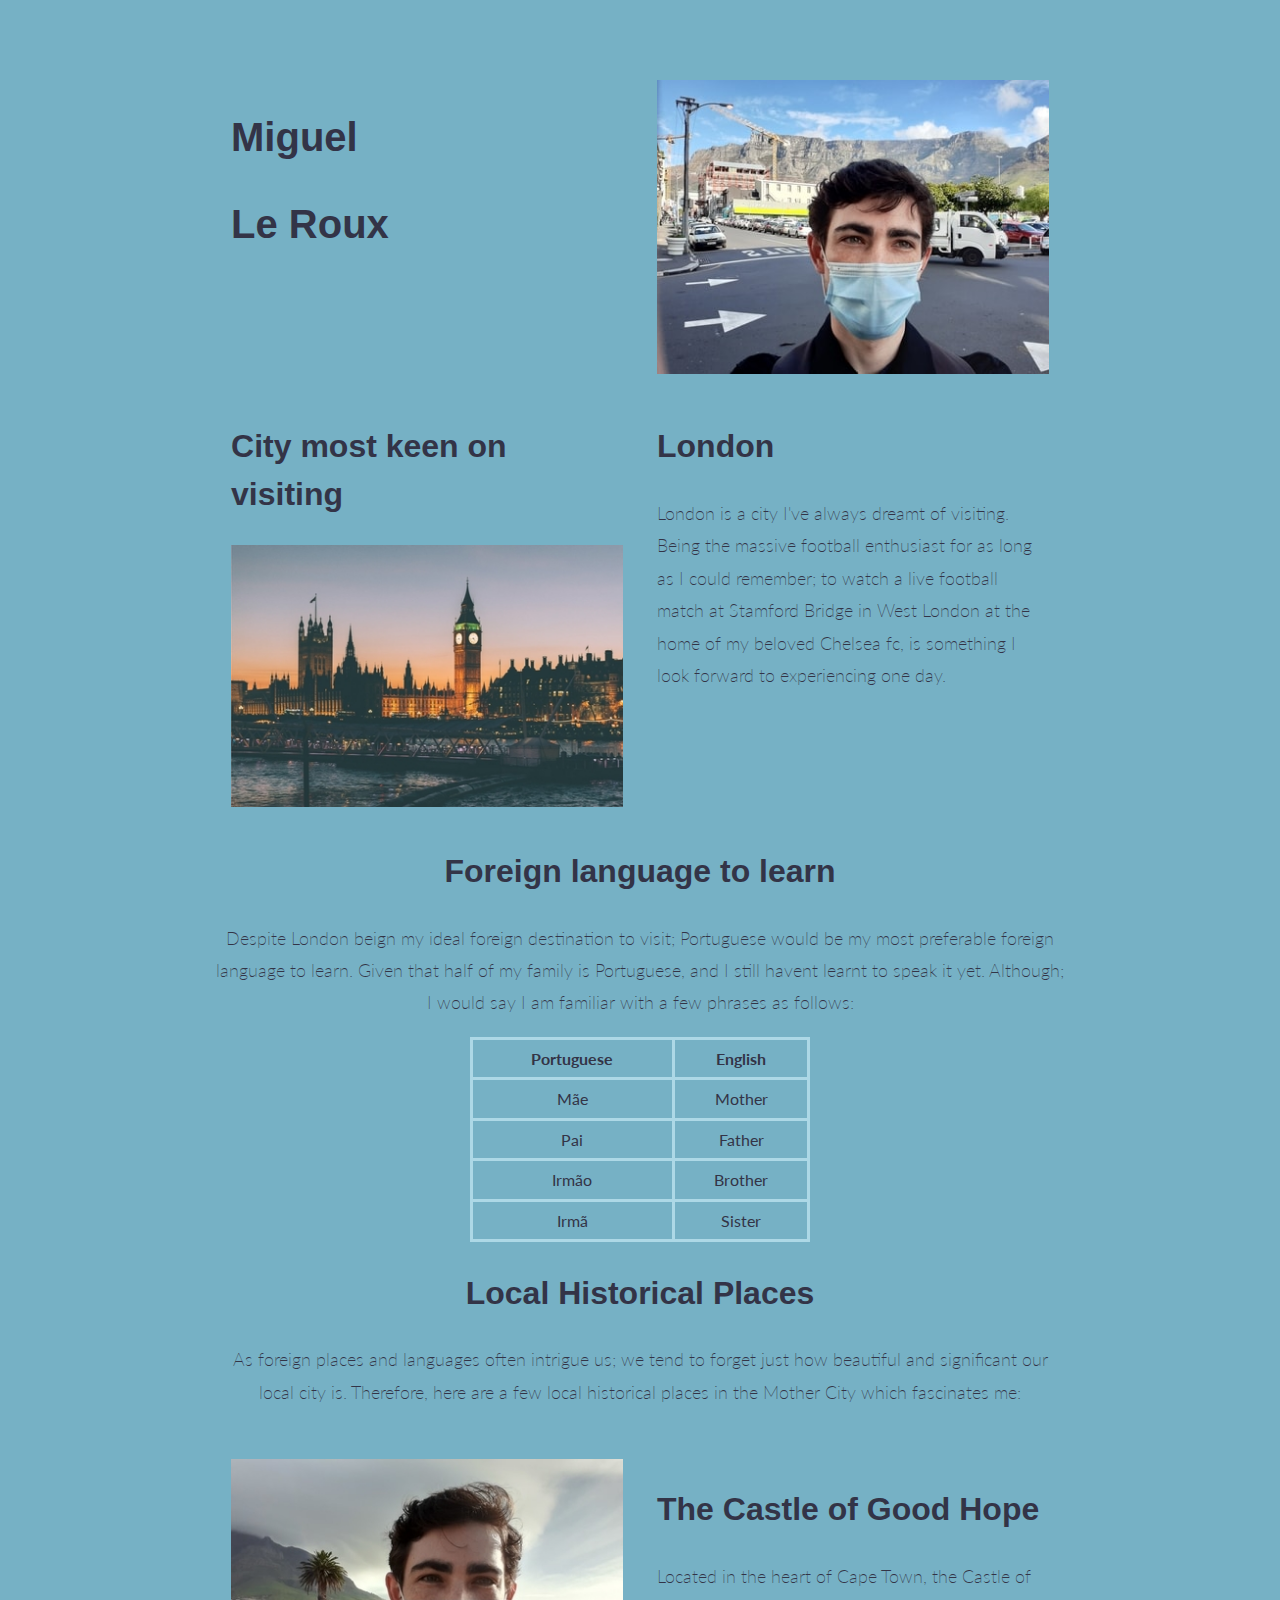
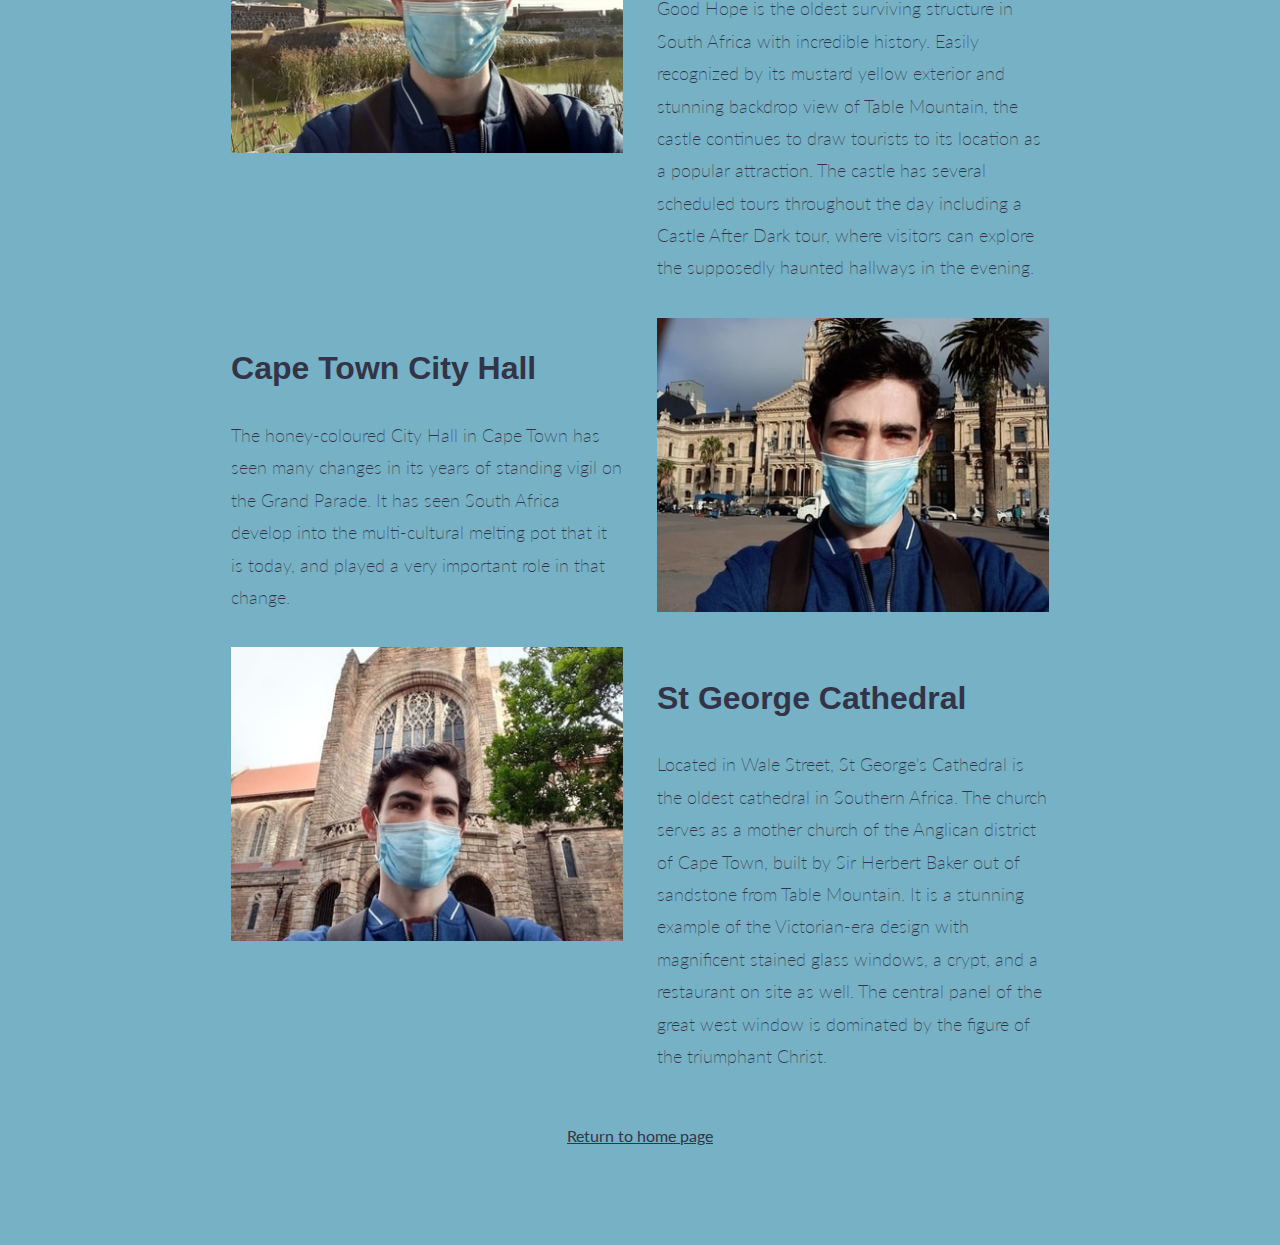
==== simple-grid-webpage/simplegrid.html @ d0c8180e "Changed simple grid html and css file location" ====
<!DOCTYPE html>
<html lang="en">

<head>
  <meta charset="UTF-8">
  <meta http-equiv="X-UA-Compatible" content="IE=edge">
  <meta name="viewport" content="width=device-width, initial-scale=1.0">
  <title>Simple Grid Web Page</title>
  <link rel="stylesheet" href="simple-grid.css">
</head>

<body>
  <div class="container">

    <!-- <!SECTION 1> -->
      <header>
        <!-- <div class="container"> -->
        <div class="row">
          <div class="col-6">
            <div class="name">
              <div class="firstname">
                <h1>Miguel</h1>
              </div>
              <div class="surname">
                <h1>Le Roux</h1>
              </div>
            </div>
          </div>

          <div class="col-6">
            <div class="miguelimage">
              <img src="../../Images/migueltablemountainimage.jpg" alt="An image of Miguel" class="Mimage">
            </div>
          </div>
        </div>
        <!-- </div> -->
      </header>

      <!-- <!SECTION 2> -->
        <!-- <div class="container"> -->
        <div class="row">
          <div class="col-6">
            <div class="citytextheading">
              <h2>City most keen on visiting</h2>
            </div>
            <div class="cityimage">
              <img src="../../Images/london.jpg" alt="Image of West London">
            </div>
          </div>

          <div class="col-6">
            <div class="favouritecity">
              <div class="city">
                <h2>London</h2>
              </div>
              <div class="citytext">
                <p>London is a city I've always dreamt of visiting. Being the massive football enthusiast for as long as
                  I could remember; to watch a live football match at Stamford Bridge in West London at the home of my
                  beloved Chelsea fc, is something I look forward to experiencing one day. </p>
              </div>
            </div>
          </div>
        </div>
        <!-- </div> -->

        <!-- <!SECTION 3> -->
          <!-- <div class="container"> -->
          <div class="languagetext">
            <h2>Foreign language to learn</h2>
          </div>
          <div class="portuguesetext">
            <p>Despite London beign my ideal foreign destination to visit; Portuguese would be my most preferable
              foreign language to learn. Given that half of my family is Portuguese, and I still havent learnt to speak
              it yet. Although; I would say I am familiar with a few phrases as follows:
            </p>
          </div>
          <div class="tableofphrases">
            <table class="center">
              <div class="tableheading">
                <tr>
                  <th>Portuguese</th>
                  <th>English</th>
                </tr>
              </div>
              <div class="tabledata">
                <tr>
                  <td>Mãe</td>
                  <td>Mother</td>
                </tr>
                <tr>
                  <td>Pai</td>
                  <td>Father</td>
                </tr>
                <tr>
                  <td>Irmão</td>
                  <td>Brother</td>
                </tr>
                <tr>
                  <td>Irmã</td>
                  <td>Sister</td>
                </tr>
              </div>
            </table>
          </div>
          <!-- </div> -->

          <!-- <!SECTION 4> -->
          <!-- <div class="container"> -->
          <div class="historicalplaces">
            <div class="historicalheader">
              <h2>Local Historical Places</h2>
            </div>
            <div class="historicaltext">
              <p>As foreign places and languages often intrigue us; we tend to forget just how beautiful and
                significant our local city is. Therefore, here are a few local historical places in the Mother City
                which fascinates me:</p>
            </div>
          </div>

          <div class="row">
            <div class="historicplace1">
              <div class="col-6">
                <div class="castleimage">
                  <img src="../../Images/miguelcastleimage.jpg" alt="The Castle of Good Hope">
                </div>
              </div>
            </div>
            <div class="col-6">
              <div class="castletext">
                <div class="castletextheading">
                  <h2>The Castle of Good Hope</h2>
                </div>
                <div class="castletextpara">
                  <p>Located in the heart of Cape Town, the Castle of Good Hope is the oldest surviving structure in
                    South Africa with incredible history. Easily recognized by its mustard yellow exterior and
                    stunning backdrop view of Table Mountain, the castle continues to draw tourists to its location as
                    a popular attraction. The castle has several scheduled tours throughout the day including a Castle
                    After Dark tour, where visitors can explore the supposedly haunted hallways in the evening.</p>
                </div>
              </div>
            </div>
          </div>



          <div class="row">
            <div class="historicplace2">
              <div class="col-6">
                <div class="district6-text">
                  <div class="district6-textheading">
                    <h2>Cape Town City Hall</h2>
                  </div>
                  <div class="district6-textpara">
                    <p>The honey-coloured City Hall in Cape Town has seen many changes in its years of standing vigil
                      on the Grand Parade. It has seen South Africa develop into the multi-cultural melting pot that
                      it is today, and played a very important role in that change.</p>
                  </div>
                </div>
              </div>

              <div class="col-6">
                <div class="district6-image">
                  <img src="../../Images/miguelcityhallim.jpg" alt="The Distric 6 Museum">
                </div>
              </div>
            </div>
          </div>

          <div class="row">
            <div class="historicplace3">
              <div class="col-6">
                <div class="stgeorgecathedralimage">
                  <img src="../../Images/miguelstgeorgescathedral.jpg" alt="St George Cathedral">
                </div>
              </div>
              <div class="col-6">
                <div class="stgeorgecathedraltext">
                  <div class="stgeorgecathedraltextheading">
                    <h2>St George Cathedral</h2>
                  </div>
                  <div class="stgeorgecathedraltextpara">
                    <p>Located in Wale Street, St George's Cathedral is the oldest cathedral in Southern Africa. The
                      church serves as a mother church of the Anglican district of Cape Town, built by Sir Herbert
                      Baker out of sandstone from Table Mountain. It is a stunning example of the Victorian-era design
                      with magnificent stained glass windows, a crypt, and a restaurant on site as well. The central
                      panel of the great west window is dominated by the figure of the triumphant Christ.</p>
                  </div>
                </div>
              </div>
            </div>
          </div>
          <!-- </div> -->

          <!-- </div> -->
          <!-- </div> -->

          <div class="footnote">
            <a href="../../landingpage.html">Return to home page</a>
          </div>
  </div>
</body>

</html>
---- simple-grid-webpage/simple-grid.css ----
/**
*** SIMPLE GRID
*** (C) ZACH COLE 2016
**/

@import url(https://fonts.googleapis.com/css?family=Lato:400,300,300italic,400italic,700,700italic);

/* UNIVERSAL */

/* html, */
body {
  /* height: 100%; */
  /* width: 100%; */
  /* margin: 0; */
  padding: 5%;
  /* left: 0; */
  /* top: 0; */
  /* font-size: 100%; */
  background-color: rgb(118, 177, 197);
        
}

/* ROOT FONT STYLES */

* {
  font-family: 'Lato', Helvetica, sans-serif;
  color: #333447;
  line-height: 1.5;
}

/* TYPOGRAPHY */

h1 {
  font-size: 2.5rem;
  font-weight: bolder;
  font-family: Arial, Helvetica, sans-serif;
}

h2 {
  font-size: 2rem;
  font-weight: bolder;
  font-family: Arial, Helvetica, sans-serif;
}

h3 {
  font-size: 1.375rem;
}

h4 {
  font-size: 1.125rem;
}

h5 {
  font-size: 1rem;
}

h6 {
  font-size: 0.875rem;
}

p {
  font-size: 1.125rem;
  font-weight: 200;
  line-height: 1.8;
}

.font-light {
  font-weight: 300;
}

.font-regular {
  font-weight: 400;
}

.font-heavy {
  font-weight: 700;
}

/* POSITIONING */

.left {
  text-align: left;
}

.right {
  text-align: right;
}

.center {
  text-align: center;
  margin-left: auto;
  margin-right: auto;
}

.justify {
  text-align: justify;
}

/* ==== GRID SYSTEM ==== */

.container {
  /* width: 100%; */
  margin-left: auto;
  margin-right: auto;
}

.row {
  position: relative;
  width: 100%;
}

.row [class^="col"] {
  float: left;
  margin: 0.5rem 2%;
  min-height: 0.125rem;
}

.col-1,
.col-2,
.col-3,
.col-4,
.col-5,
.col-6,
.col-7,
.col-8,
.col-9,
.col-10,
.col-11,
.col-12 {
  width: 96%;
}

.col-1-sm {
  width: 4.33%;
}

.col-2-sm {
  width: 12.66%;
}

.col-3-sm {
  width: 21%;
}

.col-4-sm {
  width: 29.33%;
}

.col-5-sm {
  width: 37.66%;
}

.col-6-sm {
  width: 46%;
}

.col-7-sm {
  width: 54.33%;
}

.col-8-sm {
  width: 62.66%;
}

.col-9-sm {
  width: 71%;
}

.col-10-sm {
  width: 79.33%;
}

.col-11-sm {
  width: 87.66%;
}

.col-12-sm {
  width: 96%;
}

.row::after {
	content: "";
	display: table;
	clear: both;
}

.hidden-sm {
  display: none;
}

@media only screen and (min-width: 33.75em) {  /* 540px */
  .container {
    width: 80%;
  }
}

@media only screen and (min-width: 45em) {  /* 720px */
  .col-1 {
    width: 4.33%;
  }

  .col-2 {
    width: 12.66%;
  }

  .col-3 {
    width: 21%;
  }

  .col-4 {
    width: 29.33%;
  }

  .col-5 {
    width: 37.66%;
  }

  .col-6 {
    width: 46%;
  }

  .col-7 {
    width: 54.33%;
  }

  .col-8 {
    width: 62.66%;
  }

  .col-9 {
    width: 71%;
  }

  .col-10 {
    width: 79.33%;
  }

  .col-11 {
    width: 87.66%;
  }

  .col-12 {
    width: 96%;
  }

  .hidden-sm {
    display: block;
  }
}

.footnote {
  text-align: center;
  padding-top: 3%;
  padding-bottom: 3%;
}

img {
  max-width: 100%;
  transition: ease-out 0.3s;
}

.languagetext {
  text-align: center;
  font-weight: bold;
  font-size: 1rem;
  
}

.portuguesetext {
  text-align: center;
  font-size: 1rem;
}

table {
  width: 40%;
  
  
}

.center {
   margin-left: auto;
   margin-right: auto;
}


table, th, td {
   border: 3px solid lightblue;
   border-collapse: collapse;
   margin-top: 2%;
   font-size: 1rem;
   text-align: center;
}

th, td {
  padding: 2%;
  align-self: center;
}

.historicalplaces {
  text-align: center;
}

.historicalheader {
  font-weight: bolder;
  font-size: 2rem;
}

.historicaltext {
  margin-top: 2%;
  font-size: 2rem;
  margin-bottom: 5%;
  text-align: center;
}

@media only screen and (min-width: 60em) { /* 960px */
  .container {
    width: 75%;
    max-width: 60rem;
  }
}
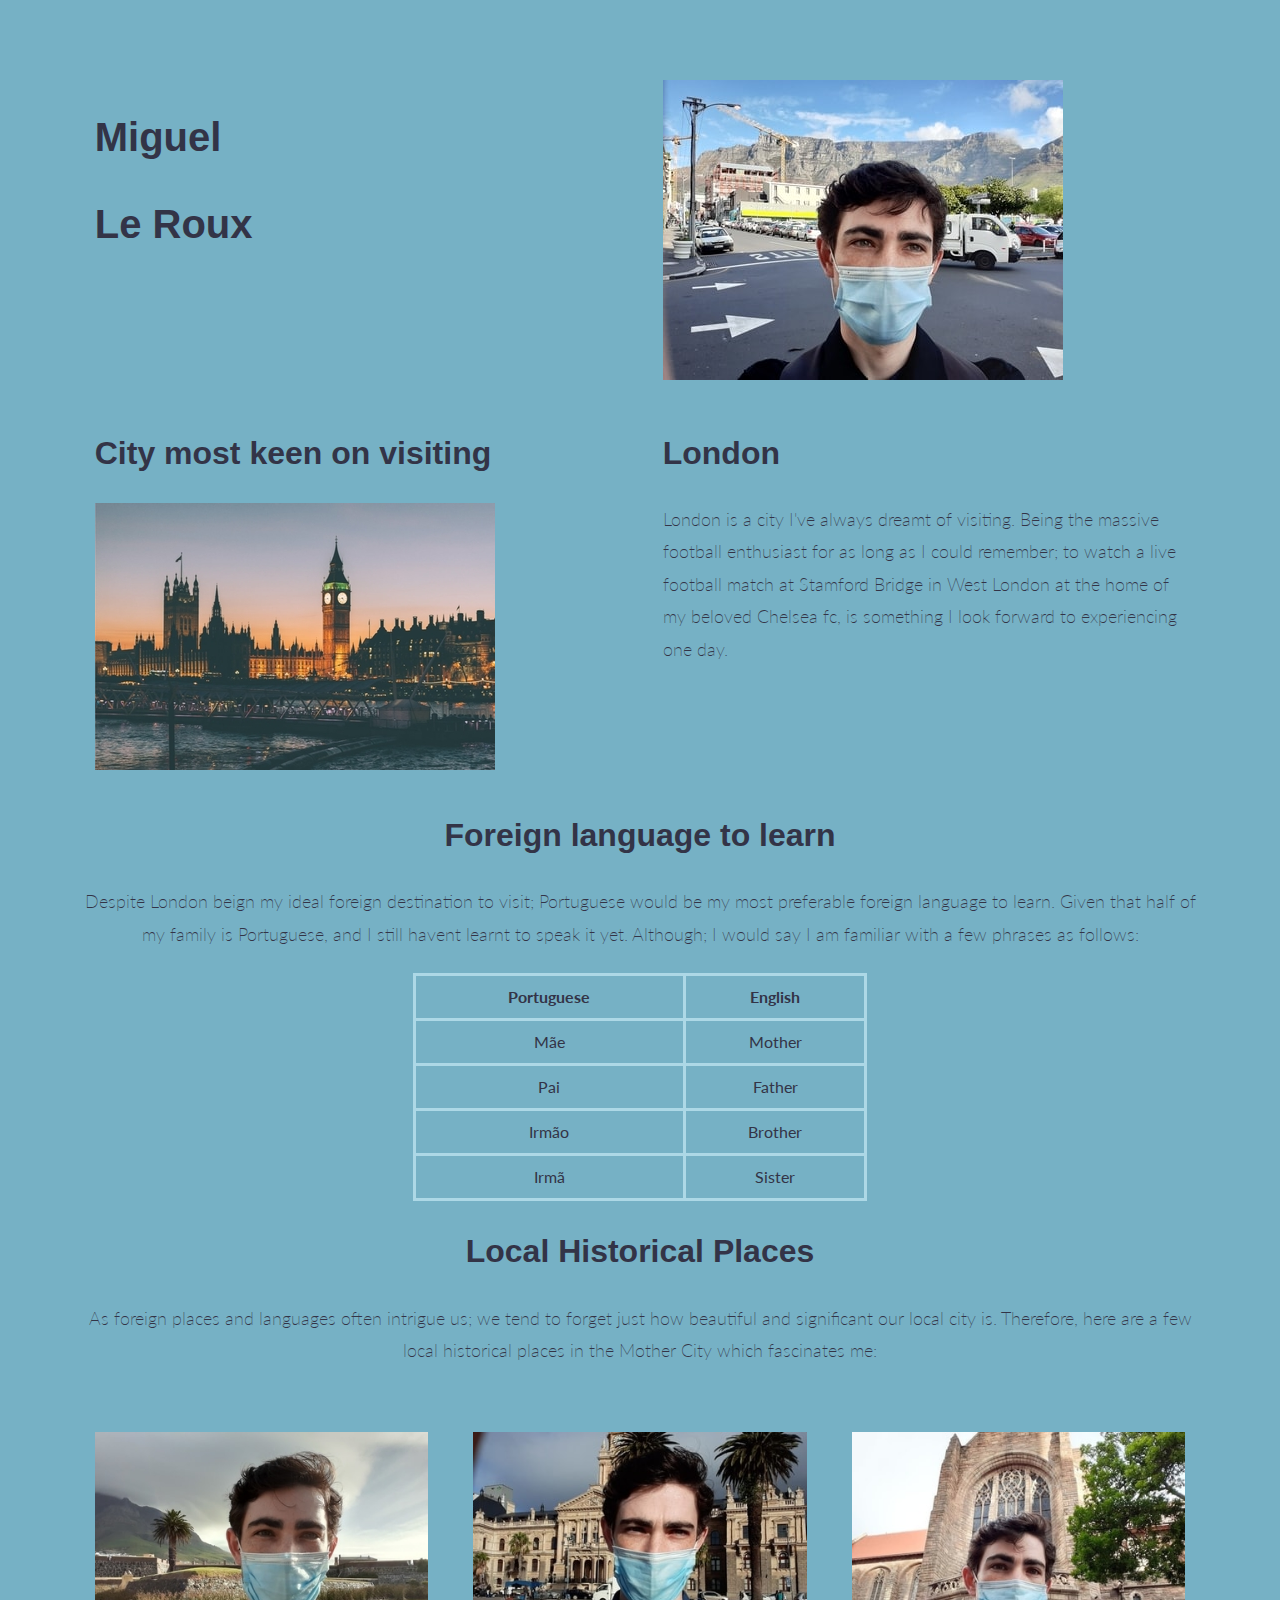
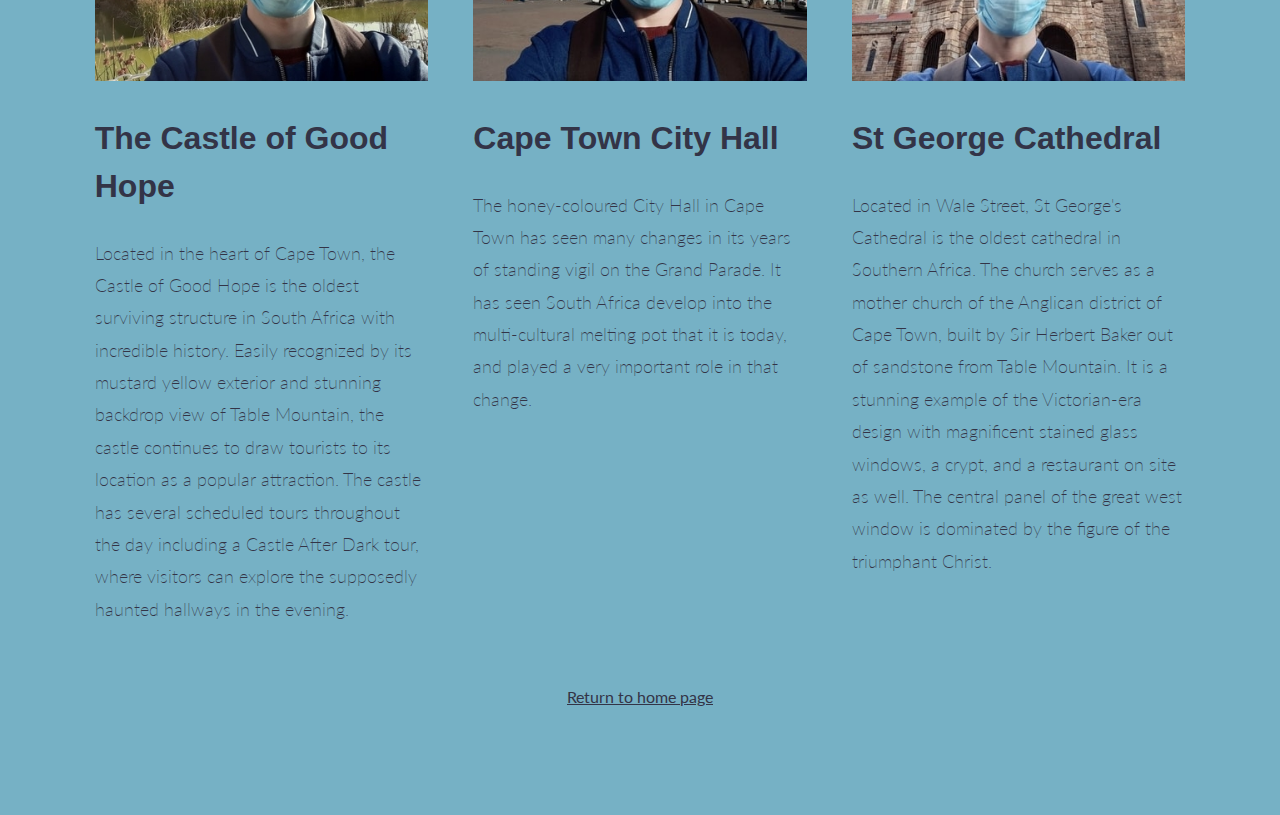
==== commit 75c66fbc: "changed simple grid format" ====
--- a/simple-grid-webpage/simplegrid.html
+++ b/simple-grid-webpage/simplegrid.html
@@ -29,7 +29,7 @@
 
           <div class="col-6">
             <div class="miguelimage">
-              <img src="../../Images/migueltablemountainimage.jpg" alt="An image of Miguel" class="Mimage">
+              <img src="../Images/migueltablemountainimage.jpg" alt="An image of Miguel" class="Mimage">
             </div>
           </div>
         </div>
@@ -44,7 +44,7 @@
               <h2>City most keen on visiting</h2>
             </div>
             <div class="cityimage">
-              <img src="../../Images/london.jpg" alt="Image of West London">
+              <img src="../Images/london.jpg" alt="Image of West London">
             </div>
           </div>
 
@@ -117,15 +117,15 @@
             </div>
           </div>
 
-          <div class="row">
+         <div class="row">
             <div class="historicplace1">
-              <div class="col-6">
+             <div class="col-4">
                 <div class="castleimage">
-                  <img src="../../Images/miguelcastleimage.jpg" alt="The Castle of Good Hope">
-                </div>
-              </div>
-            </div>
-            <div class="col-6">
+                  <img src="../Images/miguelcastleimage.jpg" alt="The Castle of Good Hope">
+                </div>
+               <!-- </div> -->
+               <!-- </div> -->
+               <!-- <div class="col-2"> -->
               <div class="castletext">
                 <div class="castletextheading">
                   <h2>The Castle of Good Hope</h2>
@@ -139,13 +139,17 @@
                 </div>
               </div>
             </div>
-          </div>
-
-
-
-          <div class="row">
+           <!-- </div> -->
+
+
+
+             <!-- <div class="row"> -->
             <div class="historicplace2">
-              <div class="col-6">
+             <div class="col-4">
+                 <div class="district6-image">
+                   <img src="../Images/miguelcityhallim.jpg" alt="The Distric 6 Museum">
+                 </div>
+                
                 <div class="district6-text">
                   <div class="district6-textheading">
                     <h2>Cape Town City Hall</h2>
@@ -156,24 +160,22 @@
                       it is today, and played a very important role in that change.</p>
                   </div>
                 </div>
-              </div>
-
-              <div class="col-6">
-                <div class="district6-image">
-                  <img src="../../Images/miguelcityhallim.jpg" alt="The Distric 6 Museum">
-                </div>
-              </div>
-            </div>
-          </div>
-
-          <div class="row">
+                <!-- </div> -->
+
+                <!-- <div class="col-2"> -->
+               
+              </div>
+            </div>
+          </div>
+
+             <!-- <div class="row"> -->
             <div class="historicplace3">
-              <div class="col-6">
+             <div class="col-4">
                 <div class="stgeorgecathedralimage">
-                  <img src="../../Images/miguelstgeorgescathedral.jpg" alt="St George Cathedral">
-                </div>
-              </div>
-              <div class="col-6">
+                  <img src="../Images/miguelstgeorgescathedral.jpg" alt="St George Cathedral">
+                </div>
+                <!-- </div> -->
+                <!-- <div class="col-2"> -->
                 <div class="stgeorgecathedraltext">
                   <div class="stgeorgecathedraltextheading">
                     <h2>St George Cathedral</h2>
@@ -195,7 +197,7 @@
           <!-- </div> -->
 
           <div class="footnote">
-            <a href="../../landingpage.html">Return to home page</a>
+            <a href="../landingpage.html">Return to home page</a>
           </div>
   </div>
 </body>
--- a/simple-grid-webpage/simple-grid.css
+++ b/simple-grid-webpage/simple-grid.css
@@ -99,7 +99,7 @@
 /* ==== GRID SYSTEM ==== */
 
 .container {
-  /* width: 100%; */
+  width: 100%;
   margin-left: auto;
   margin-right: auto;
 }
@@ -314,7 +314,7 @@
 
 @media only screen and (min-width: 60em) { /* 960px */
   .container {
-    width: 75%;
-    max-width: 60rem;
-  }
-}
+    width: 100%;
+    /* max-width: 60rem; */
+  }
+}
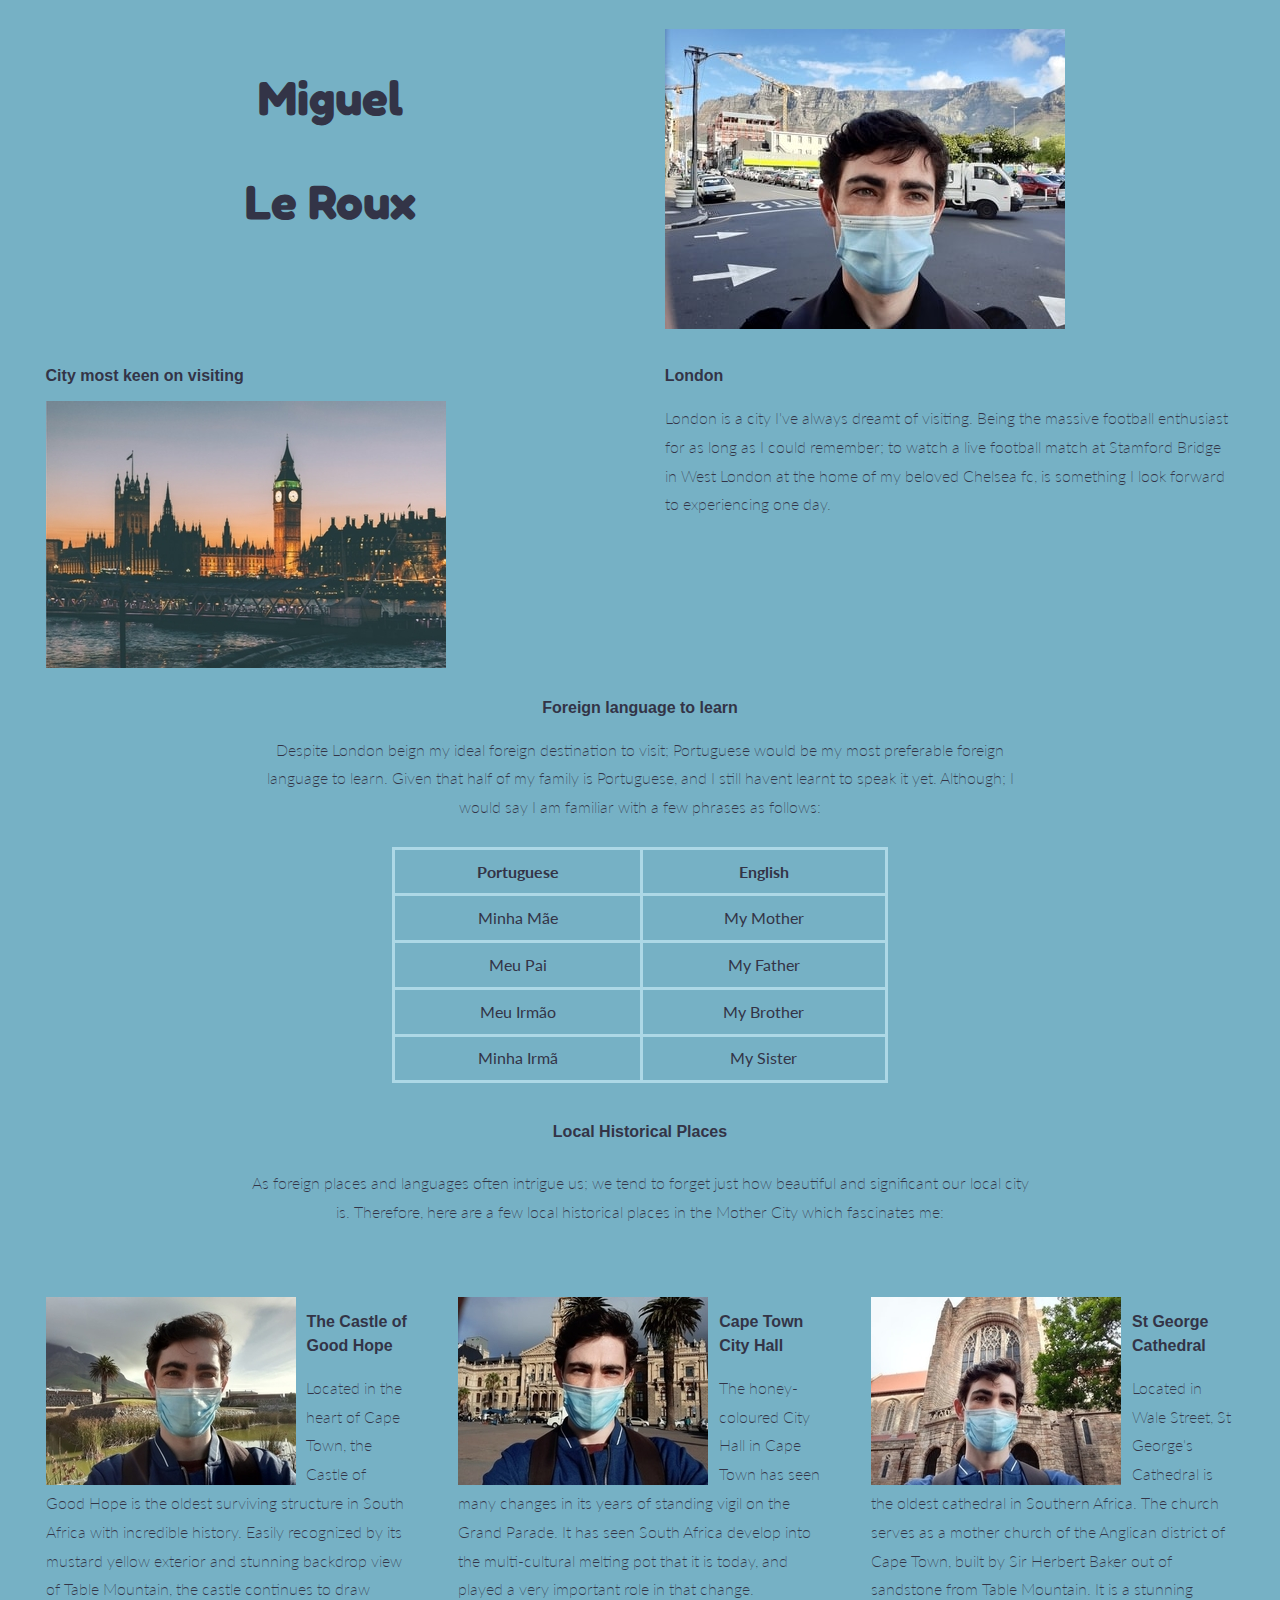
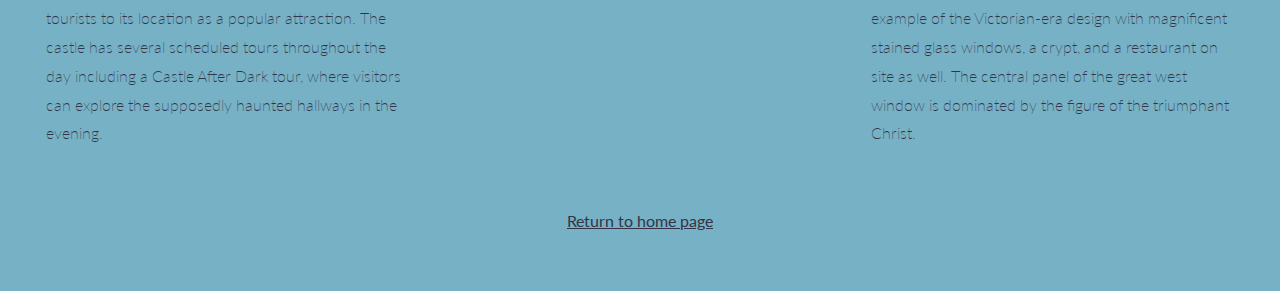
==== commit 14d34d5d: "Changed format of Historical Places section" ====
--- a/simple-grid-webpage/simplegrid.html
+++ b/simple-grid-webpage/simplegrid.html
@@ -6,6 +6,8 @@
   <meta http-equiv="X-UA-Compatible" content="IE=edge">
   <meta name="viewport" content="width=device-width, initial-scale=1.0">
   <title>Simple Grid Web Page</title>
+  <link rel="preconnect" href="https://fonts.gstatic.com">
+<link href="https://fonts.googleapis.com/css2?family=Fredoka+One&display=swap" rel="stylesheet">
   <link rel="stylesheet" href="simple-grid.css">
 </head>
 
@@ -84,20 +86,20 @@
               </div>
               <div class="tabledata">
                 <tr>
-                  <td>Mãe</td>
-                  <td>Mother</td>
-                </tr>
-                <tr>
-                  <td>Pai</td>
-                  <td>Father</td>
-                </tr>
-                <tr>
-                  <td>Irmão</td>
-                  <td>Brother</td>
-                </tr>
-                <tr>
-                  <td>Irmã</td>
-                  <td>Sister</td>
+                  <td>Minha Mãe</td>
+                  <td>My Mother</td>
+                </tr>
+                <tr>
+                  <td>Meu Pai</td>
+                  <td>My Father</td>
+                </tr>
+                <tr>
+                  <td>Meu Irmão</td>
+                  <td>My Brother</td>
+                </tr>
+                <tr>
+                  <td>Minha Irmã</td>
+                  <td>My Sister</td>
                 </tr>
               </div>
             </table>
@@ -121,7 +123,7 @@
             <div class="historicplace1">
              <div class="col-4">
                 <div class="castleimage">
-                  <img src="../Images/miguelcastleimage.jpg" alt="The Castle of Good Hope">
+                  <img src="../Images/miguelcastleimage.jpg" alt="The Castle of Good Hope" class="castle">
                 </div>
                <!-- </div> -->
                <!-- </div> -->
@@ -147,7 +149,7 @@
             <div class="historicplace2">
              <div class="col-4">
                  <div class="district6-image">
-                   <img src="../Images/miguelcityhallim.jpg" alt="The Distric 6 Museum">
+                   <img src="../Images/miguelcityhall.jpg" alt="The Distric 6 Museum" class="cityhall">
                  </div>
                 
                 <div class="district6-text">
@@ -172,7 +174,7 @@
             <div class="historicplace3">
              <div class="col-4">
                 <div class="stgeorgecathedralimage">
-                  <img src="../Images/miguelstgeorgescathedral.jpg" alt="St George Cathedral">
+                  <img src="../Images/miguelstgeorgescathedral.jpg" alt="St George Cathedral" class="george">
                 </div>
                 <!-- </div> -->
                 <!-- <div class="col-2"> -->
--- a/simple-grid-webpage/simple-grid.css
+++ b/simple-grid-webpage/simple-grid.css
@@ -12,7 +12,7 @@
   /* height: 100%; */
   /* width: 100%; */
   /* margin: 0; */
-  padding: 5%;
+  padding: 1%;
   /* left: 0; */
   /* top: 0; */
   /* font-size: 100%; */
@@ -31,14 +31,15 @@
 /* TYPOGRAPHY */
 
 h1 {
-  font-size: 2.5rem;
+  font-size: 3rem;
   font-weight: bolder;
-  font-family: Arial, Helvetica, sans-serif;
+  font-family:'Fredoka One', cursive;
+  text-align: center;
 }
 
 h2 {
-  font-size: 2rem;
-  font-weight: bolder;
+  font-size: 1rem;
+  font-weight: bold;
   font-family: Arial, Helvetica, sans-serif;
 }
 
@@ -59,7 +60,7 @@
 }
 
 p {
-  font-size: 1.125rem;
+  font-size: 1rem;
   font-weight: 200;
   line-height: 1.8;
 }
@@ -248,6 +249,13 @@
   }
 }
 
+@media only screen and (min-width: 60em) { /* 960px */
+  .container {
+    width: 100%;
+    /* max-width: 60rem; */
+  }
+}
+
 .footnote {
   text-align: center;
   padding-top: 3%;
@@ -269,6 +277,8 @@
 .portuguesetext {
   text-align: center;
   font-size: 1rem;
+  margin-right: 18%;
+  margin-left: 18%;
 }
 
 table {
@@ -298,11 +308,13 @@
 
 .historicalplaces {
   text-align: center;
+  
 }
 
 .historicalheader {
   font-weight: bolder;
   font-size: 2rem;
+  margin-top: 3%;
 }
 
 .historicaltext {
@@ -310,11 +322,23 @@
   font-size: 2rem;
   margin-bottom: 5%;
   text-align: center;
-}
-
-@media only screen and (min-width: 60em) { /* 960px */
-  .container {
-    width: 100%;
-    /* max-width: 60rem; */
-  }
-}
+  margin-left: 18%;
+  margin-right: 18%;
+}
+
+.castle {
+  float: left;
+  margin-right: 3%;
+}
+
+.cityhall {
+  float: left;
+  margin-right: 3%;
+}
+
+.george {
+  float: left;
+  margin-right: 3%;
+}
+
+
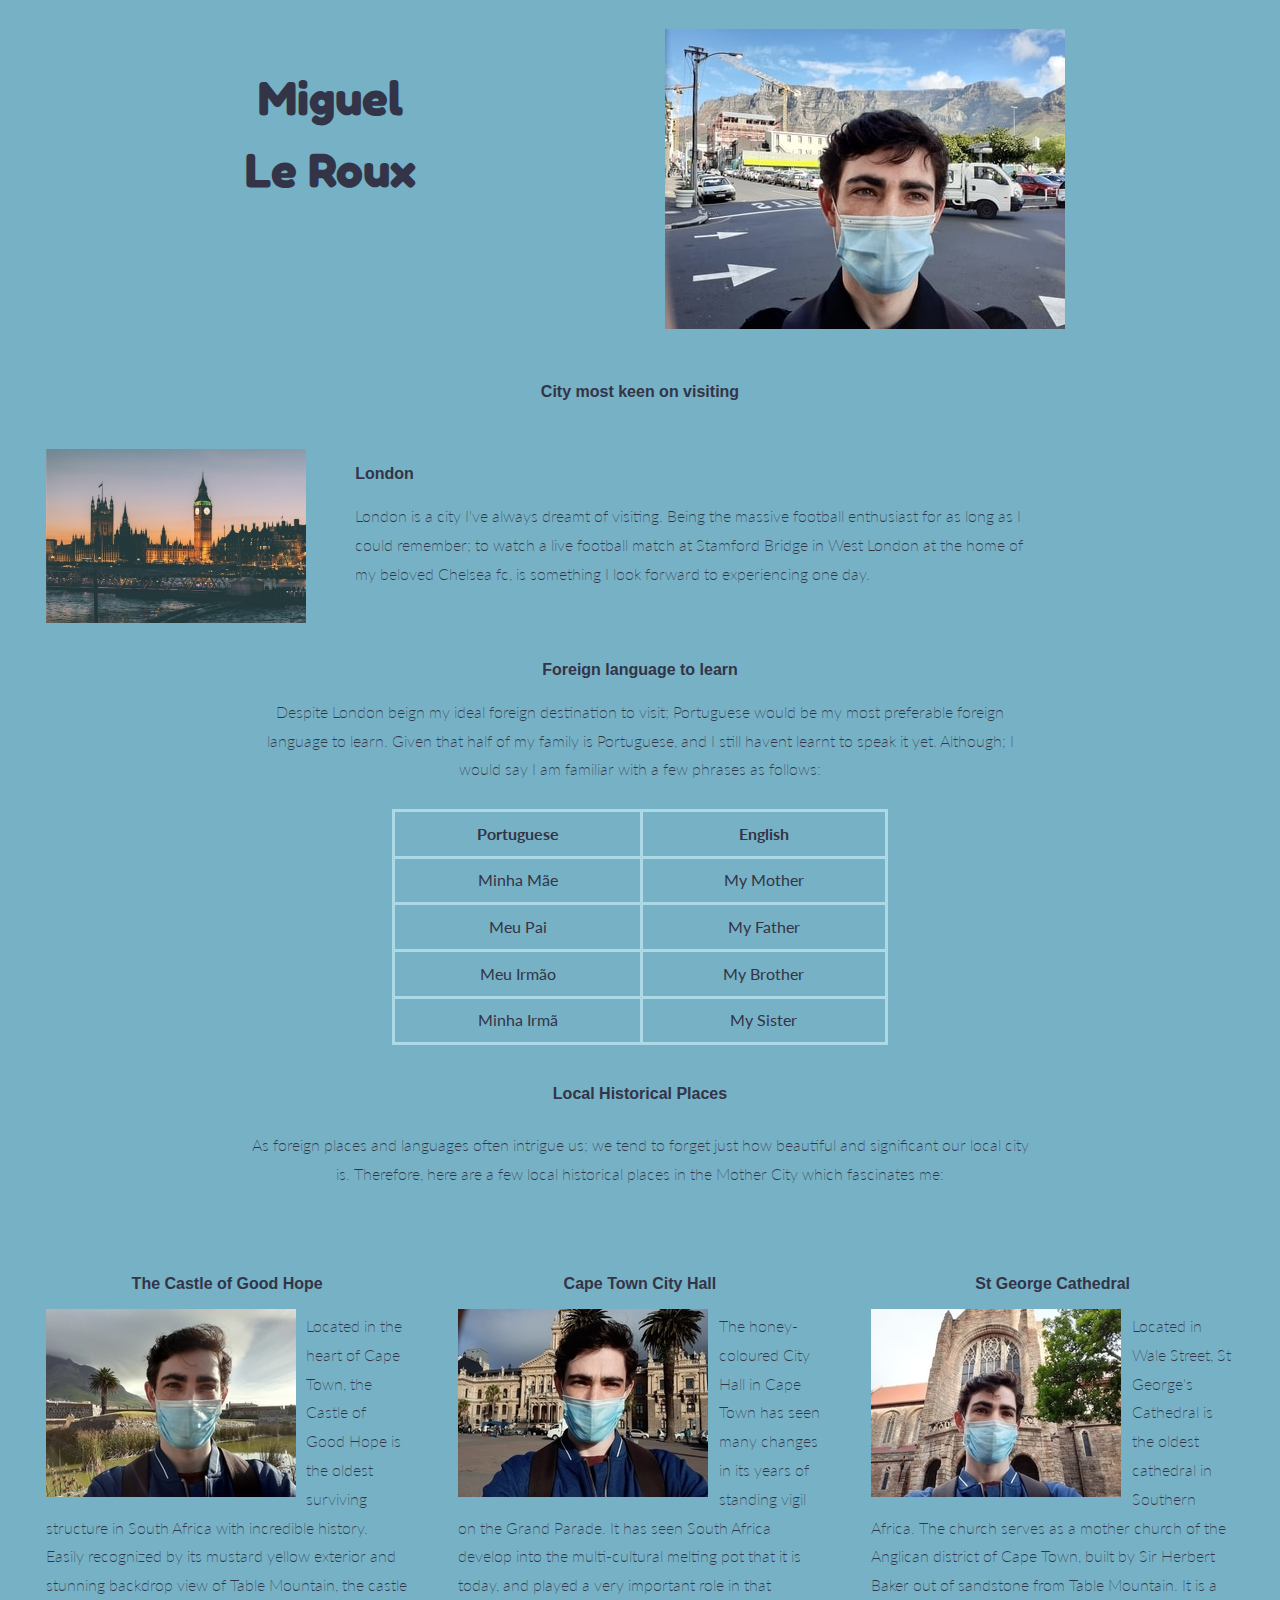
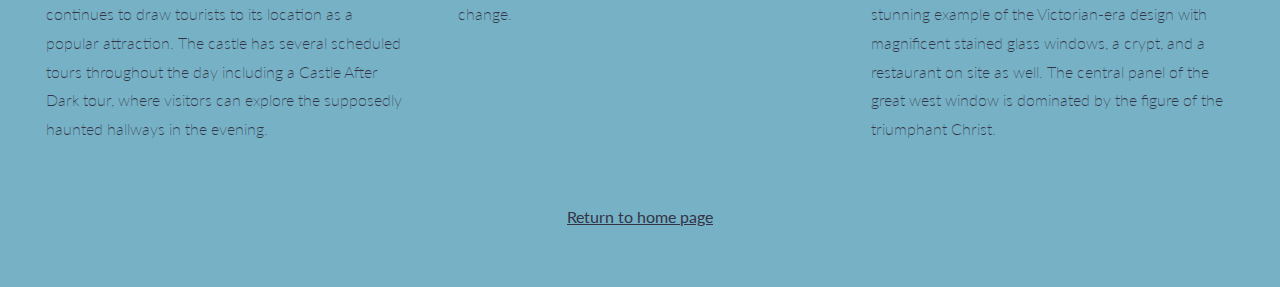
==== commit b82837ad: "Changes made according to review" ====
--- a/simple-grid-webpage/simplegrid.html
+++ b/simple-grid-webpage/simplegrid.html
@@ -16,15 +16,15 @@
 
     <!-- <!SECTION 1> -->
       <header>
-        <!-- <div class="container"> -->
+        <div class="container">
         <div class="row">
           <div class="col-6">
             <div class="name">
               <div class="firstname">
-                <h1>Miguel</h1>
-              </div>
-              <div class="surname">
-                <h1>Le Roux</h1>
+                <h1>Miguel <br> Le Roux</h1>
+              <!-- </div> -->
+              <!-- <div class="surname"> -->
+                <!-- <h1>Le Roux</h1> -->
               </div>
             </div>
           </div>
@@ -35,22 +35,24 @@
             </div>
           </div>
         </div>
-        <!-- </div> -->
+        </div>
       </header>
 
       <!-- <!SECTION 2> -->
         <!-- <div class="container"> -->
-        <div class="row">
-          <div class="col-6">
+        
+          
             <div class="citytextheading">
               <h2>City most keen on visiting</h2>
             </div>
+        <div class="row">
+         <div class="col-3">
             <div class="cityimage">
               <img src="../Images/london.jpg" alt="Image of West London">
             </div>
           </div>
 
-          <div class="col-6">
+          <div class="col-7">
             <div class="favouritecity">
               <div class="city">
                 <h2>London</h2>
@@ -122,6 +124,9 @@
          <div class="row">
             <div class="historicplace1">
              <div class="col-4">
+                 <div class="castletextheading">
+                   <h2>The Castle of Good Hope</h2>
+                 </div>
                 <div class="castleimage">
                   <img src="../Images/miguelcastleimage.jpg" alt="The Castle of Good Hope" class="castle">
                 </div>
@@ -129,9 +134,9 @@
                <!-- </div> -->
                <!-- <div class="col-2"> -->
               <div class="castletext">
-                <div class="castletextheading">
+                <!-- <div class="castletextheading">
                   <h2>The Castle of Good Hope</h2>
-                </div>
+                </div> -->
                 <div class="castletextpara">
                   <p>Located in the heart of Cape Town, the Castle of Good Hope is the oldest surviving structure in
                     South Africa with incredible history. Easily recognized by its mustard yellow exterior and
@@ -148,14 +153,17 @@
              <!-- <div class="row"> -->
             <div class="historicplace2">
              <div class="col-4">
+                 <div class="district6-textheading">
+                   <h2>Cape Town City Hall</h2>
+                 </div>
                  <div class="district6-image">
                    <img src="../Images/miguelcityhall.jpg" alt="The Distric 6 Museum" class="cityhall">
                  </div>
                 
                 <div class="district6-text">
-                  <div class="district6-textheading">
+                  <!-- <div class="district6-textheading">
                     <h2>Cape Town City Hall</h2>
-                  </div>
+                  </div> -->
                   <div class="district6-textpara">
                     <p>The honey-coloured City Hall in Cape Town has seen many changes in its years of standing vigil
                       on the Grand Parade. It has seen South Africa develop into the multi-cultural melting pot that
@@ -173,15 +181,18 @@
              <!-- <div class="row"> -->
             <div class="historicplace3">
              <div class="col-4">
+                <div class="stgeorgecathedraltextheading">
+                  <h2>St George Cathedral</h2>
+                </div>
                 <div class="stgeorgecathedralimage">
                   <img src="../Images/miguelstgeorgescathedral.jpg" alt="St George Cathedral" class="george">
                 </div>
                 <!-- </div> -->
                 <!-- <div class="col-2"> -->
                 <div class="stgeorgecathedraltext">
-                  <div class="stgeorgecathedraltextheading">
+                  <!-- <div class="stgeorgecathedraltextheading">
                     <h2>St George Cathedral</h2>
-                  </div>
+                  </div> -->
                   <div class="stgeorgecathedraltextpara">
                     <p>Located in Wale Street, St George's Cathedral is the oldest cathedral in Southern Africa. The
                       church serves as a mother church of the Anglican district of Cape Town, built by Sir Herbert
@@ -199,7 +210,7 @@
           <!-- </div> -->
 
           <div class="footnote">
-            <a href="../landingpage.html">Return to home page</a>
+            <a href="../index.html">Return to home page</a>
           </div>
   </div>
 </body>
--- a/simple-grid-webpage/simple-grid.css
+++ b/simple-grid-webpage/simple-grid.css
@@ -256,6 +256,37 @@
   }
 }
 
+
+
+.name {
+  text-align: center;
+  margin-left: 33.3%;
+  margin-right: 33.3%;
+} */
+
+.mimage {
+  text-align: center;
+  margin-left: 33.3%;
+  margin-right: 33.3%;
+}
+
+.citytextheading {
+  text-align: center;
+  margin-bottom: 3%;
+  margin-top: 3%;
+}
+
+.cityimage {
+  text-align: center;
+  /* margin-right: 33.3%; */
+  /* margin-left: 33.3%; */
+  margin-bottom: 3%;
+}
+
+.favouritcity {
+  margin-bottom: 3%;
+}
+
 .footnote {
   text-align: center;
   padding-top: 3%;
@@ -326,6 +357,21 @@
   margin-right: 18%;
 }
 
+.castletextheading {
+  text-align: center;
+  margin-bottom: 2%;
+}
+
+.district6-textheading {
+  text-align: center;
+  margin-bottom: 2%;
+}
+
+.stgeorgecathedraltextheading {
+  text-align: center;
+  margin-bottom: 2%;
+}
+
 .castle {
   float: left;
   margin-right: 3%;
